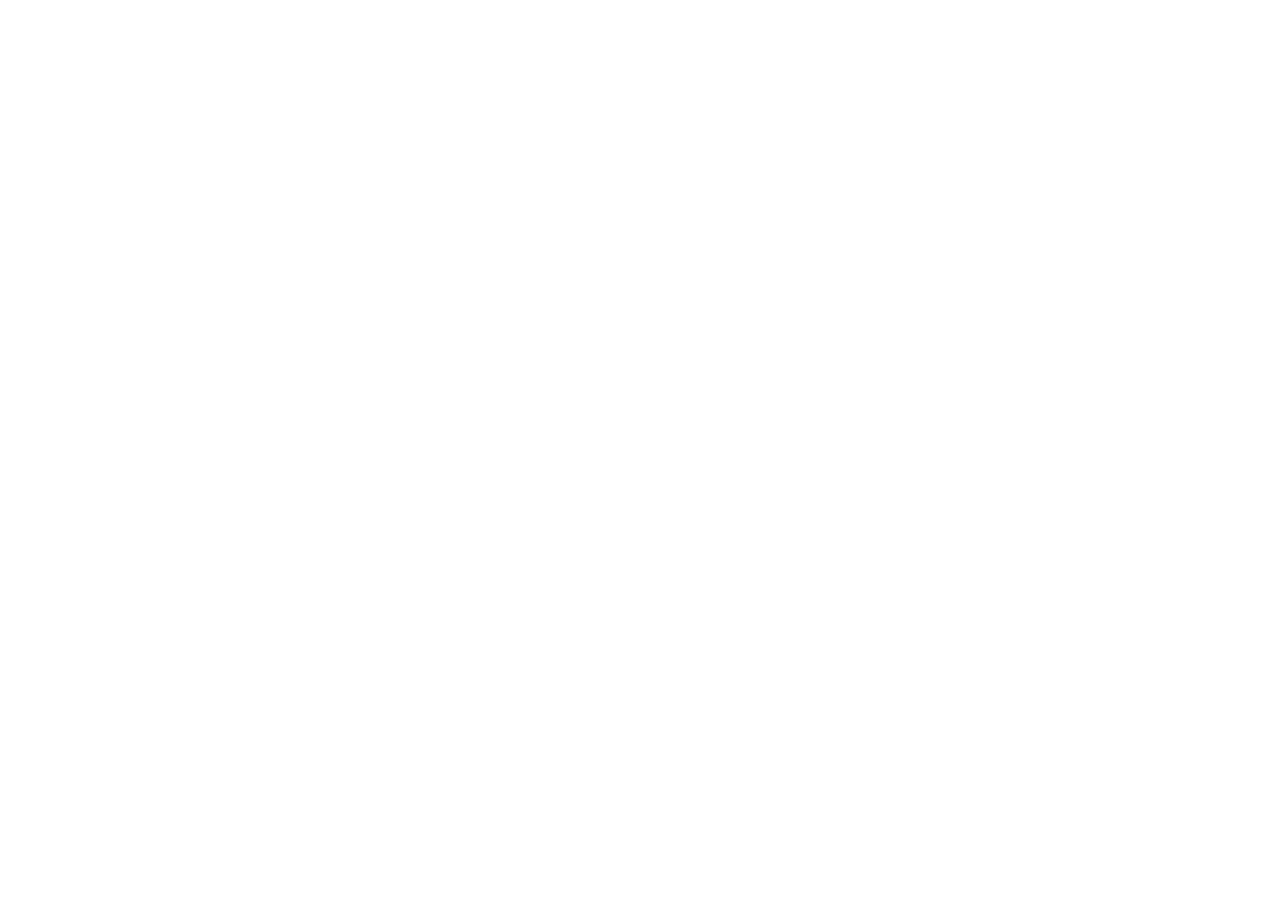
==== projeto1/index.html @ 6709613c "almost" ====
<!DOCTYPE html>

<html lang="en">

<head>
	<meta charset="utf-8">
	<meta name="viewport" content="width=device-width, initial-scale=1">
	<meta http-equiv="Content-Security-Policy" content="upgrade-insecure-requests">

	<title> [ICG] 1st Project </title>

	<link rel="stylesheet" href="style.css">

	<script type="text/javascript" src="http://threejs.org/build/three.js" defer></script>
	<script src="https://threejs.org/examples/js/controls/OrbitControls.js" defer></script>
	
	<script type="text/javascript" src="helper.js" defer></script>
	<script type="text/javascript" src="scene.js" defer></script>
	
</head>

<body>
	<div id="Tag3DScene"> </div>
</body>

</html>
---- projeto1/style.css ----
body { 
	margin: 0px;
}
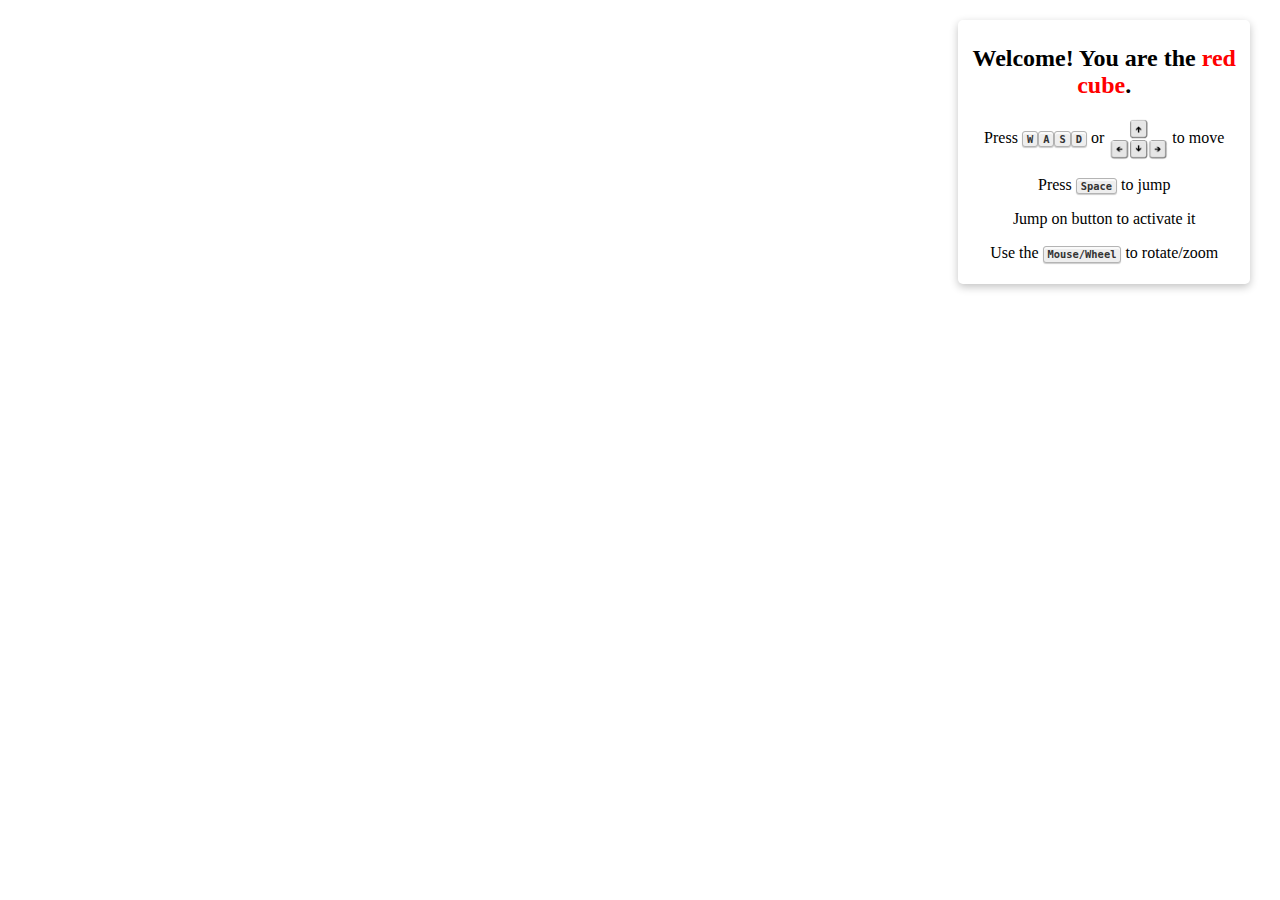
==== commit df07a1b6: "instruções" ====
--- a/projeto1/index.html
+++ b/projeto1/index.html
@@ -16,11 +16,27 @@
 	
 	<script type="text/javascript" src="helper.js" defer></script>
 	<script type="text/javascript" src="scene.js" defer></script>
-	
+
 </head>
 
 <body>
-	<div id="Tag3DScene"> </div>
+	<div id="Tag3DScene">
+		<input id="userImage" type="file" accept=".png, .jpg, .jpeg" />
+
+		<div id="info" class="boxed">
+			<h2>Welcome! You are the <span style="color:red">red cube</span>.</h2>
+            <div class="column">
+                <p>Press <kbd>W</kbd><kbd>A</kbd><kbd>S</kbd><kbd>D</kbd> or <img src="img/keys.png" width="60px" style="vertical-align:middle;"/> to move </p>
+				<!-- <p>or</p>
+                <p>Press <img src="img/keys.png" width="60px"/>  to move </p> -->
+				<!-- <p>Use the <kbd>Mouse/Wheel</kbd> to rotate/zoom</p> -->
+            </div>
+			<p>Press <kbd>Space</kbd> to jump</p>
+			<p>Jump on button to activate it</p>
+            <p>Use the <kbd>Mouse/Wheel</kbd> to rotate/zoom</p>
+        </div>
+
+	</div>
 </body>
 
 </html>--- a/projeto1/style.css
+++ b/projeto1/style.css
@@ -2,3 +2,61 @@
 body { 
 	margin: 0px;
 }
+
+
+#userImage {
+	position: absolute;
+	visibility: hidden;
+}
+
+
+::-webkit-scrollbar { display: none; }
+
+#info {
+    font-size: 1em;
+    position: absolute;
+    top: 20px;
+    text-align: center;
+    width: 22%;
+	right: 20px;
+	box-shadow: rgba(0, 0, 0, 0.24) 0px 3px 8px;
+}
+
+.boxed {
+    background: white;
+    padding: 5px;
+    margin-right: 10px;
+    border-radius: 5px;
+}
+
+.container {
+    display: flex;
+    justify-content: right;
+    align-items: center;
+}
+
+kbd {
+    background-color: #eee;
+    border-radius: 3px;
+    border: 1px solid #b4b4b4;
+    box-shadow: 0 1px 1px rgba(0, 0, 0, .2), 0 2px 0 0 rgba(255, 255, 255, .7) inset;
+    color: #333;
+    display: inline-block;
+    font-size: 0.80em;
+    font-weight: 700;
+    line-height: 1;
+    padding: 2px 4px;
+    white-space: nowrap;
+}
+
+.column {
+    /* float: left;
+    width: 50%; */
+	vertical-align:middle;
+}
+
+.row:after {
+    content: "";
+    display: table;
+    clear: both;
+}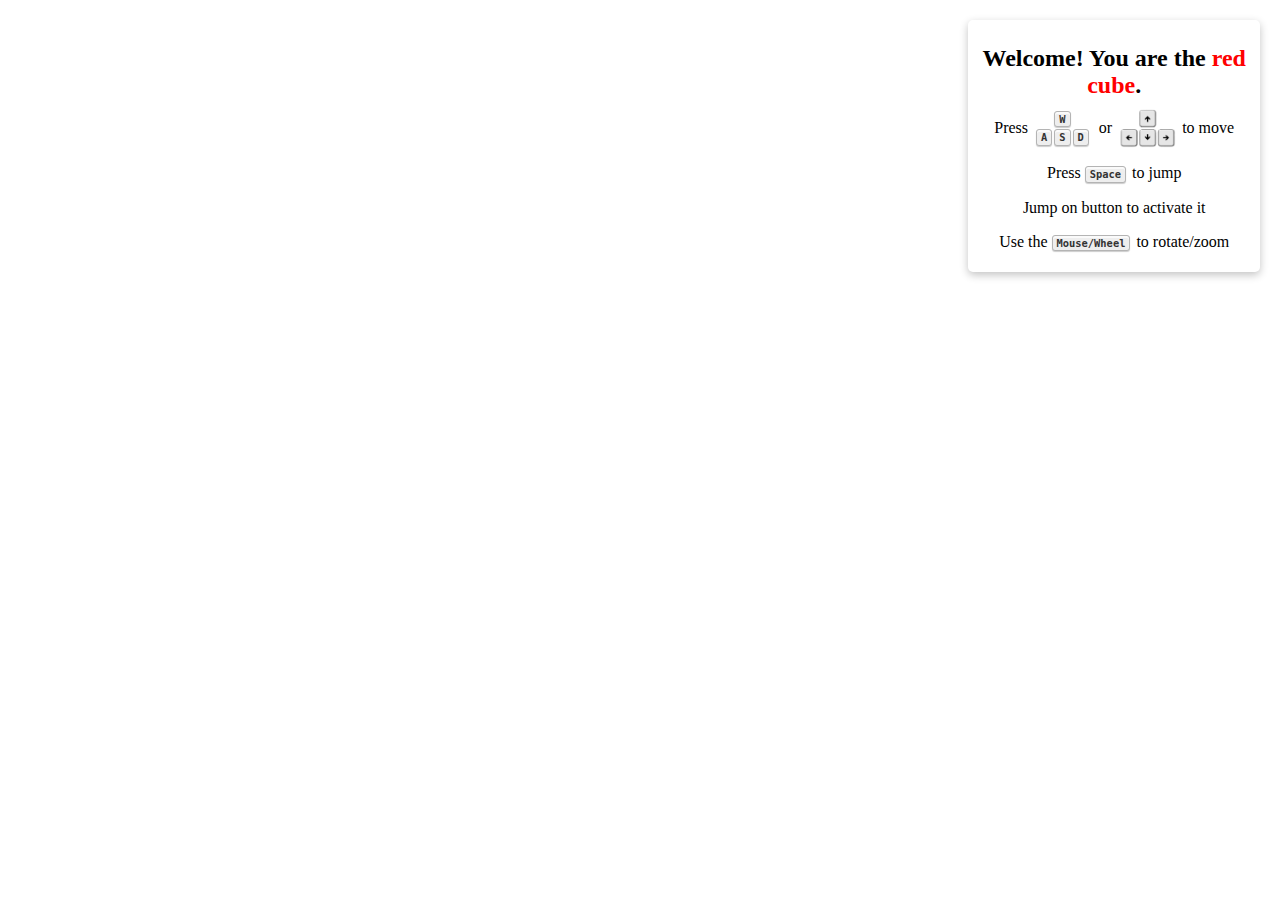
==== commit 85e79046: "instructions done" ====
--- a/projeto1/index.html
+++ b/projeto1/index.html
@@ -7,16 +7,17 @@
 	<meta name="viewport" content="width=device-width, initial-scale=1">
 	<meta http-equiv="Content-Security-Policy" content="upgrade-insecure-requests">
 
-	<title> [ICG] 1st Project </title>
+	<title> [ICG] 2nd Project </title>
 
 	<link rel="stylesheet" href="style.css">
 
 	<script type="text/javascript" src="http://threejs.org/build/three.js" defer></script>
 	<script src="https://threejs.org/examples/js/controls/OrbitControls.js" defer></script>
+
+	<script src="https://cdn.jsdelivr.net/npm/bootstrap@3.3.7/dist/js/bootstrap.min.js" integrity="sha384-Tc5IQib027qvyjSMfHjOMaLkfuWVxZxUPnCJA7l2mCWNIpG9mGCD8wGNIcPD7Txa" crossorigin="anonymous"></script>
 	
 	<script type="text/javascript" src="helper.js" defer></script>
 	<script type="text/javascript" src="scene.js" defer></script>
-
 </head>
 
 <body>
@@ -26,10 +27,14 @@
 		<div id="info" class="boxed">
 			<h2>Welcome! You are the <span style="color:red">red cube</span>.</h2>
             <div class="column">
-                <p>Press <kbd>W</kbd><kbd>A</kbd><kbd>S</kbd><kbd>D</kbd> or <img src="img/keys.png" width="60px" style="vertical-align:middle;"/> to move </p>
-				<!-- <p>or</p>
-                <p>Press <img src="img/keys.png" width="60px"/>  to move </p> -->
-				<!-- <p>Use the <kbd>Mouse/Wheel</kbd> to rotate/zoom</p> -->
+                Press 
+				<div class="col-lg-4" style="margin: -10px 8px 0px 8px; align-items: center;">
+					<div class="col-lg-6"><kbd>W</kbd></div>
+					<div class="col-lg-6"><kbd>A</kbd><kbd>S</kbd><kbd>D</kbd></div>
+				</div>
+				or 
+				<img src="img/keys.png" width="58px" style="margin: -10px 6px 0px 6px"/> 
+				to move 
             </div>
 			<p>Press <kbd>Space</kbd> to jump</p>
 			<p>Jump on button to activate it</p>
--- a/projeto1/style.css
+++ b/projeto1/style.css
@@ -18,7 +18,7 @@
     top: 20px;
     text-align: center;
     width: 22%;
-	right: 20px;
+	right: 10px;
 	box-shadow: rgba(0, 0, 0, 0.24) 0px 3px 8px;
 }
 
@@ -47,12 +47,12 @@
     line-height: 1;
     padding: 2px 4px;
     white-space: nowrap;
+    margin-right: 2px;
 }
 
-.column {
-    /* float: left;
-    width: 50%; */
-	vertical-align:middle;
+.column { 
+	justify-content: center;
+    display: flex;
 }
 
 .row:after {
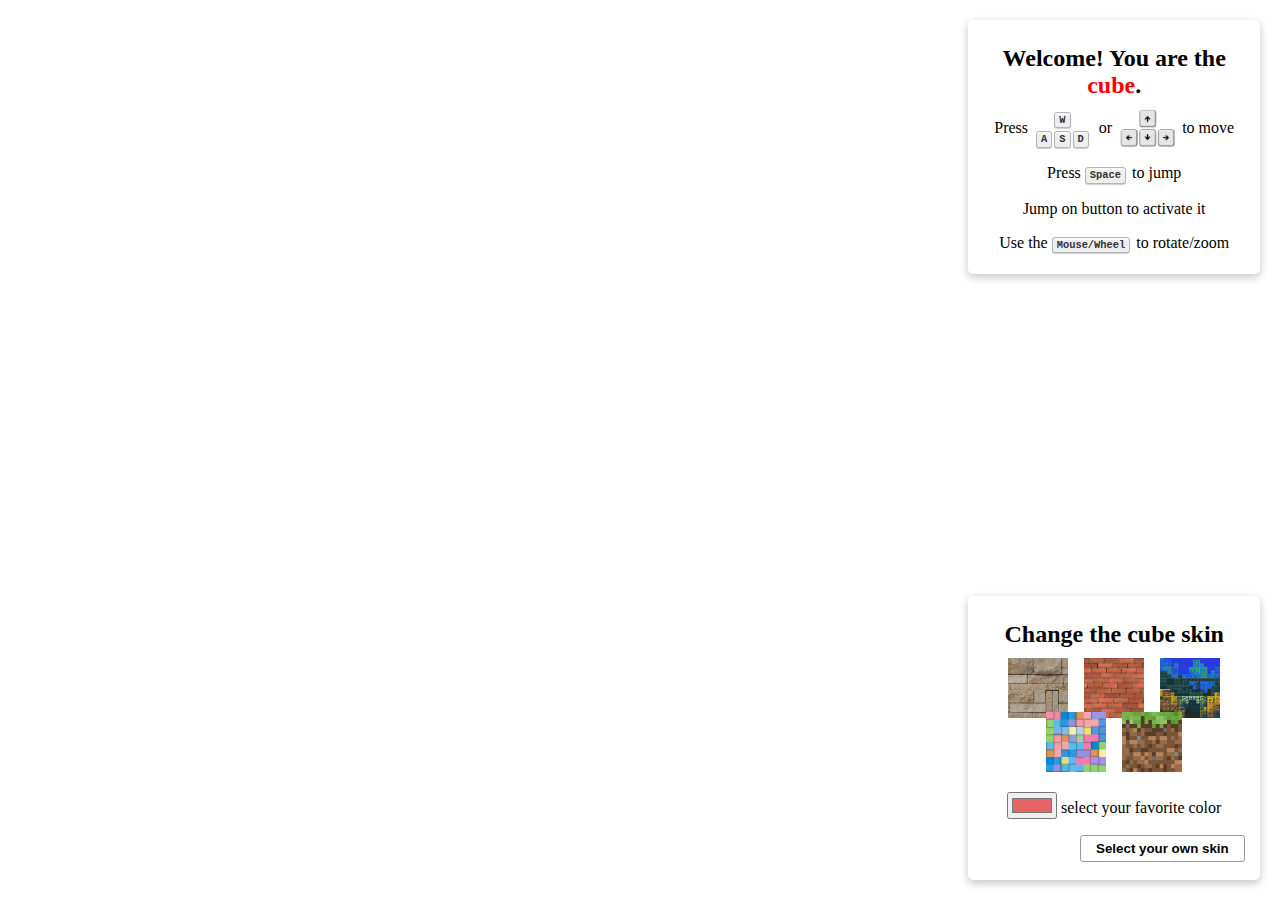
==== commit b7a02190: "project almost done" ====
--- a/projeto1/index.html
+++ b/projeto1/index.html
@@ -25,7 +25,7 @@
 		<input id="userImage" type="file" accept=".png, .jpg, .jpeg" />
 
 		<div id="info" class="boxed">
-			<h2>Welcome! You are the <span style="color:red">red cube</span>.</h2>
+			<h2>Welcome! You are the <span style="color:red">cube</span>.</h2>
             <div class="column">
                 Press 
 				<div class="col-lg-4" style="margin: -10px 8px 0px 8px; align-items: center;">
@@ -41,6 +41,25 @@
             <p>Use the <kbd>Mouse/Wheel</kbd> to rotate/zoom</p>
         </div>
 
+		<div id="info1" class="boxed">
+			<h2>Change the cube skin</h2>
+            
+			<div class="col-lg-12">
+				<img src="textures/pedra.jpg" width="60px" style="margin: -10px 6px 0px 6px; cursor: pointer;" onClick="changeTexture('pedra.jpg', '')" /> 
+				<img src="textures/tijolo.jpg" width="60px" style="margin: -10px 6px 0px 6px; cursor: pointer;" onClick="changeTexture('tijolo.jpg', '')" /> 
+				<img src="textures/game.png" width="60px" style="margin: -10px 6px 0px 6px; cursor: pointer;" onClick="changeTexture('game.png', '')" /> 
+				<img src="textures/colors.jpg" width="60px" style="margin: -10px 6px 0px 6px; cursor: pointer;" onClick="changeTexture('colors.jpg', '')" /> 
+				<img src="textures/minecraft1.jpg" width="60px" style="margin: -10px 6px 0px 6px; cursor: pointer;" onClick="changeTexture('minecraft1.jpg', 'minecraft_top.png')" /> 
+			</div>
+
+			<div style="margin-top: 1em; margin-bottom: 1em;">
+				<input type="color" id="color" name="color" value="#e66465">
+				<label for="head">select your favorite color</label>
+			</div>
+
+			<input id="skin" class="custom-file-input" type="file" accept=".png, .jpg, .jpeg" style=" margin-bottom: 1em; margin-left: 8em;" />
+        </div>
+
 	</div>
 </body>
 
--- a/projeto1/style.css
+++ b/projeto1/style.css
@@ -59,4 +59,40 @@
     content: "";
     display: table;
     clear: both;
-}+}
+
+
+#info1 {
+    font-size: 1em;
+    position: absolute;
+    bottom: 20px;
+    text-align: center;
+    width: 22%;
+	right: 10px;
+	box-shadow: rgba(0, 0, 0, 0.24) 0px 3px 8px;
+}
+
+.custom-file-input::-webkit-file-upload-button {
+    visibility: hidden;
+  }
+  .custom-file-input::before {
+    content: 'Select your own skin';
+    display: inline-block;
+    background: linear-gradient(top, #f9f9f9, #e3e3e3);
+    border: 1px solid #999;
+    border-radius: 3px;
+    padding: 5px 15px;
+    outline: none;
+    white-space: nowrap;
+    -webkit-user-select: none;
+    cursor: pointer;
+    text-shadow: 1px 1px #fff;
+    font-weight: 700;
+    font-size: 10pt;
+  }
+  .custom-file-input:hover::before {
+    border-color: black;
+  }
+  .custom-file-input:active::before {
+    background: -webkit-linear-gradient(top, #e3e3e3, #f9f9f9);
+  }
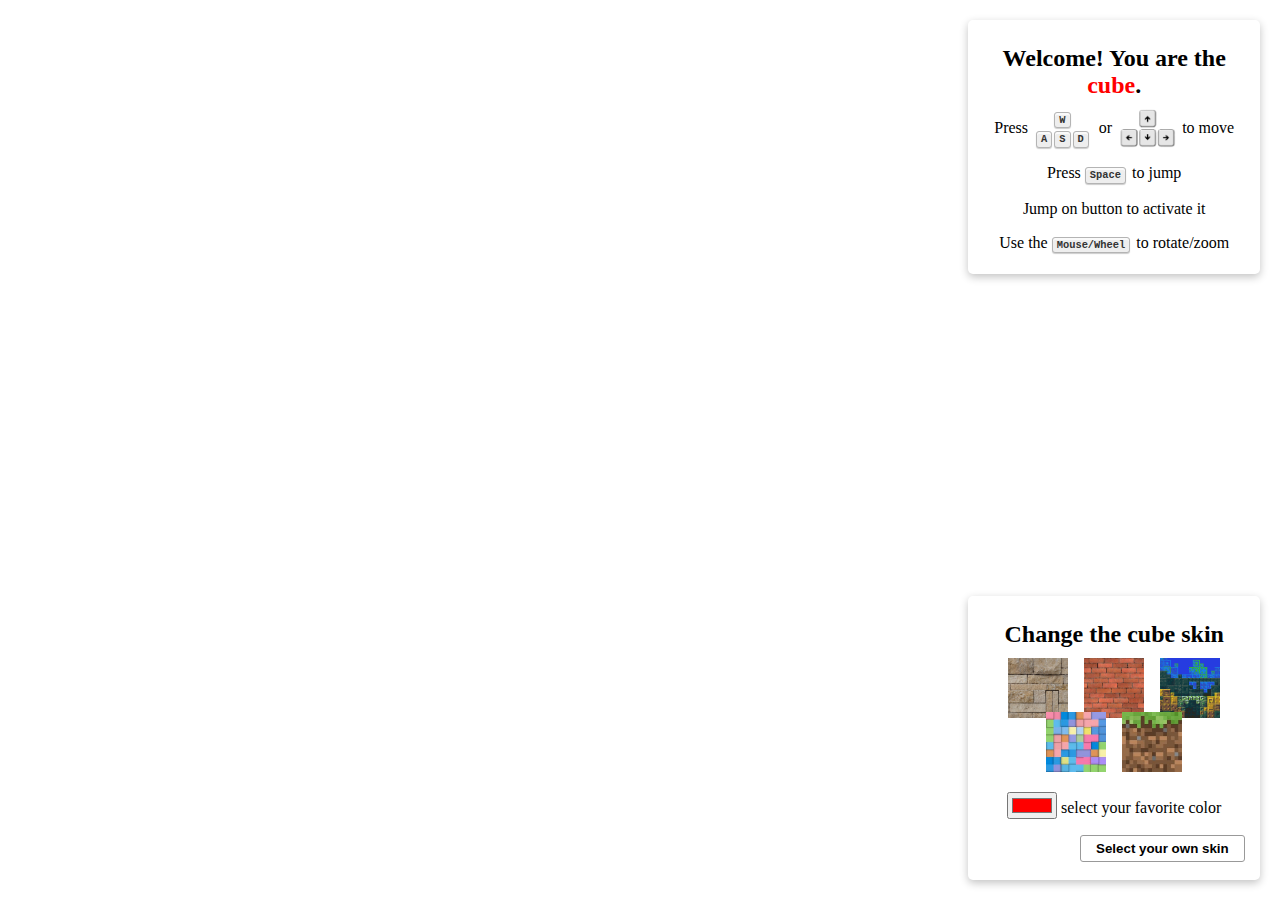
==== commit 20c05c54: "buttons bug fixed" ====
--- a/projeto1/index.html
+++ b/projeto1/index.html
@@ -22,7 +22,7 @@
 
 <body>
 	<div id="Tag3DScene">
-		<input id="userImage" type="file" accept=".png, .jpg, .jpeg" />
+		<input id="userImage" type="file" accept=".png, .jpg, .jpeg" /> <!-- input invisivel -->
 
 		<div id="info" class="boxed">
 			<h2>Welcome! You are the <span style="color:red">cube</span>.</h2>
@@ -53,7 +53,7 @@
 			</div>
 
 			<div style="margin-top: 1em; margin-bottom: 1em;">
-				<input type="color" id="color" name="color" value="#e66465">
+				<input type="color" id="color" name="color" value="#ff0000">
 				<label for="head">select your favorite color</label>
 			</div>
 
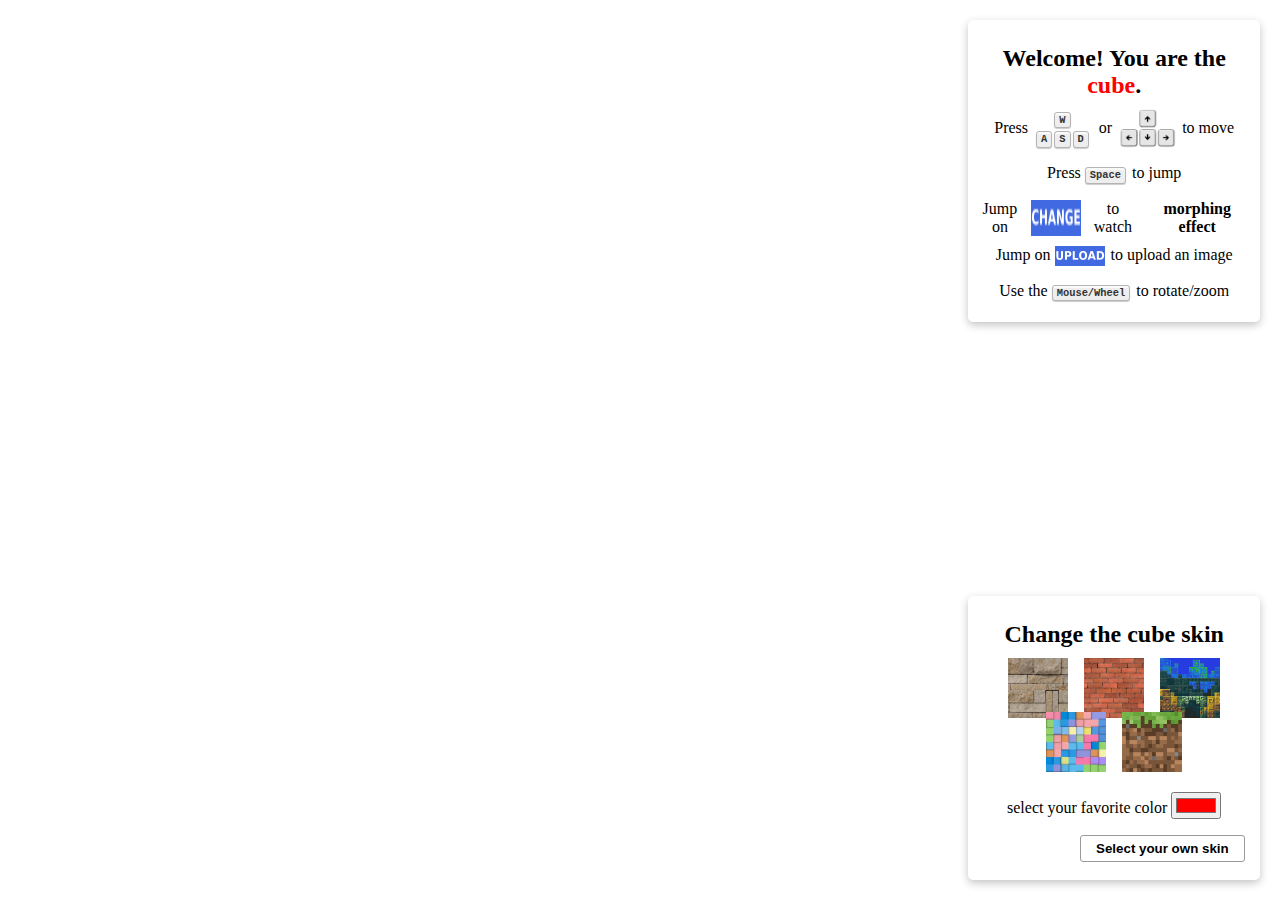
==== commit 90209bfc: "almost done or done" ====
--- a/projeto1/index.html
+++ b/projeto1/index.html
@@ -26,6 +26,7 @@
 
 		<div id="info" class="boxed">
 			<h2>Welcome! You are the <span style="color:red">cube</span>.</h2>
+
             <div class="column">
                 Press 
 				<div class="col-lg-4" style="margin: -10px 8px 0px 8px; align-items: center;">
@@ -36,10 +37,20 @@
 				<img src="img/keys.png" width="58px" style="margin: -10px 6px 0px 6px"/> 
 				to move 
             </div>
-			<p>Press <kbd>Space</kbd> to jump</p>
-			<p>Jump on button to activate it</p>
-            <p>Use the <kbd>Mouse/Wheel</kbd> to rotate/zoom</p>
+
+			<p>Press <kbd> Space </kbd> to jump</p>
+
+			<div class="column">
+				Jump on <img src="textures/change.png" width="50px"  style="margin: 0px 5px 0px 5px;"/> to watch <span style="font-weight: bold; margin: 0px 5px 0px 5px;">morphing effect</span>
+			</div>
+
+			<div class="column">
+				Jump on <img src="textures/upload.png" width="50px" style="margin: 0px 5px 0px 5px;"/> to upload an image
+			</div>
+				
+			<p>Use the <kbd> Mouse/Wheel </kbd> to rotate/zoom</p>
         </div>
+
 
 		<div id="info1" class="boxed">
 			<h2>Change the cube skin</h2>
@@ -53,8 +64,8 @@
 			</div>
 
 			<div style="margin-top: 1em; margin-bottom: 1em;">
+				<label for="head">select your favorite color</label>
 				<input type="color" id="color" name="color" value="#ff0000">
-				<label for="head">select your favorite color</label>
 			</div>
 
 			<input id="skin" class="custom-file-input" type="file" accept=".png, .jpg, .jpeg" style=" margin-bottom: 1em; margin-left: 8em;" />
--- a/projeto1/style.css
+++ b/projeto1/style.css
@@ -53,6 +53,7 @@
 .column { 
 	justify-content: center;
     display: flex;
+    margin-top: 10px;
 }
 
 .row:after {
